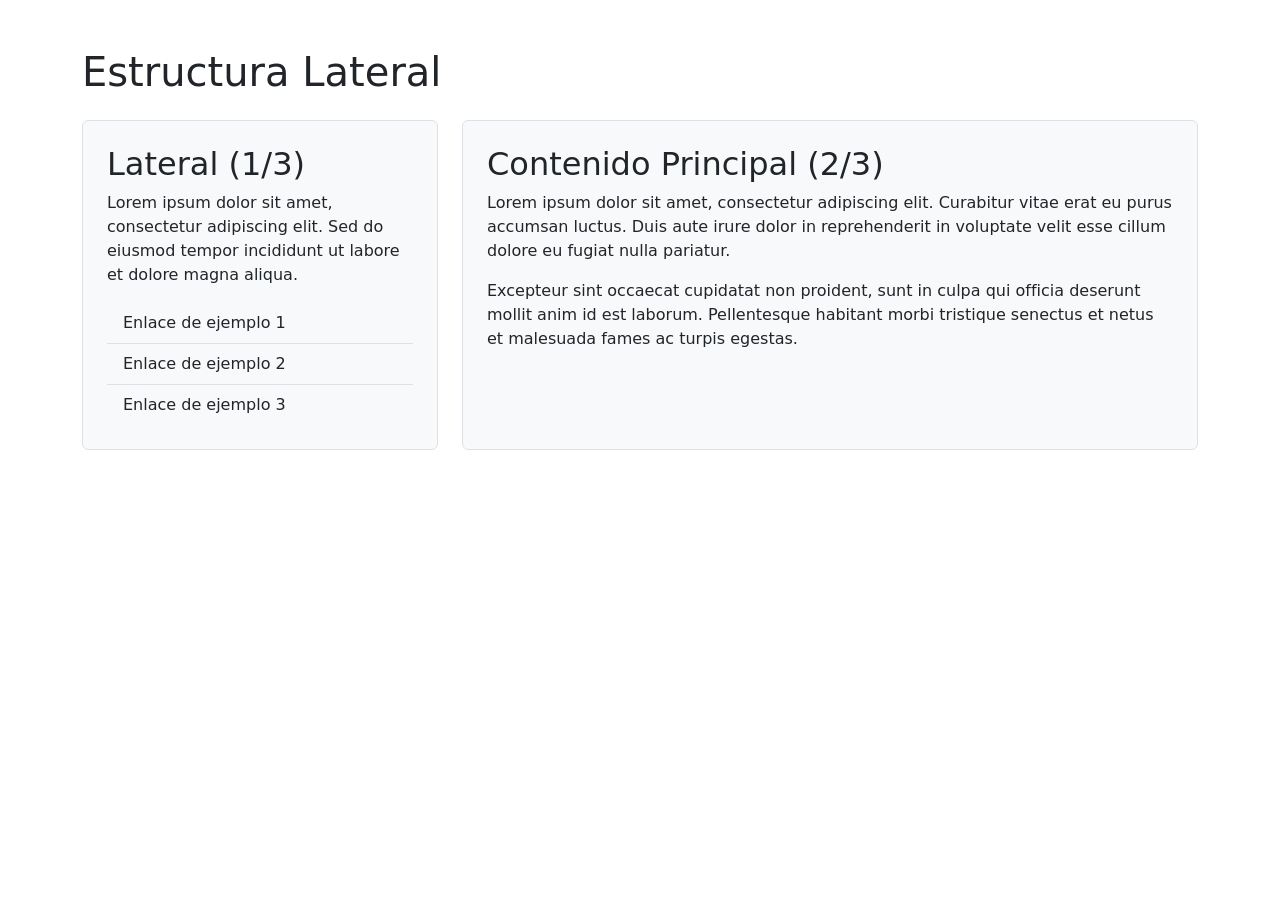
==== ACP/Grid/lateral.html @ 6537dc25 "ACP" ====
<!DOCTYPE html>
<html lang="es">
<head>
    <meta charset="UTF-8">
    <meta name="viewport" content="width=device-width, initial-scale=1.0">
    <title>Estructura Lateral - 1/3 y 2/3</title>

    <!-- Icono de la pestaña -->
    <link rel="icon" type="image/png" href="assets/img/favicon.png">

    <!-- Estilos de Bootstrap -->
    <link href="https://cdn.jsdelivr.net/npm/bootstrap@5.3.3/dist/css/bootstrap.min.css" rel="stylesheet" integrity="sha384-QWTKZyjpPEjISv5WaRU9OFeRpok6YctnYmDr5pNlyT2bRjXh0JMhjY6hW+ALEwIH" crossorigin="anonymous">

    <!-- Mis estilos personalizados -->
    <link rel="stylesheet" href="assets/css/generic.css">
</head>
<body>

    <!-- Contenedor principal -->
    <main class="container my-5">
        <h1 class="mb-4">Estructura Lateral</h1>

        <div class="row g-4">
            <!-- Barra lateral: 1/3 del ancho (4 de 12 columnas) -->
            <aside class="col-md-4">
                <div class="p-4 bg-light border rounded h-100">
                    <h2>Lateral (1/3)</h2>
                    <p>Lorem ipsum dolor sit amet, consectetur adipiscing elit. Sed do eiusmod tempor incididunt ut labore et dolore magna aliqua.</p>
                    <ul class="list-group list-group-flush">
                        <li class="list-group-item bg-transparent">Enlace de ejemplo 1</li>
                        <li class="list-group-item bg-transparent">Enlace de ejemplo 2</li>
                        <li class="list-group-item bg-transparent">Enlace de ejemplo 3</li>
                    </ul>
                </div>
            </aside>

            <!-- Contenido principal: 2/3 del ancho (8 de 12 columnas) -->
            <section class="col-md-8">
                <div class="p-4 bg-light border rounded h-100">
                    <h2>Contenido Principal (2/3)</h2>
                    <p>Lorem ipsum dolor sit amet, consectetur adipiscing elit. Curabitur vitae erat eu purus accumsan luctus. Duis aute irure dolor in reprehenderit in voluptate velit esse cillum dolore eu fugiat nulla pariatur.</p>
                    <p>Excepteur sint occaecat cupidatat non proident, sunt in culpa qui officia deserunt mollit anim id est laborum. Pellentesque habitant morbi tristique senectus et netus et malesuada fames ac turpis egestas.</p>
                </div>
            </section>
        </div>
    </main>

    <!-- Librería JS de Bootstrap -->
    <script src="https://cdn.jsdelivr.net/npm/bootstrap@5.3.3/dist/js/bootstrap.bundle.min.js" integrity="sha384-YvpcrYf0tY3lHB60NNkmXc5s9fDVZLESaAA55NDzOxhy9GkcIdslK1eN7N6jIeHz" crossorigin="anonymous"></script>

    <!-- Mi script JS -->
    <script src="assets/js/master.js"></script>
</body>
</html>
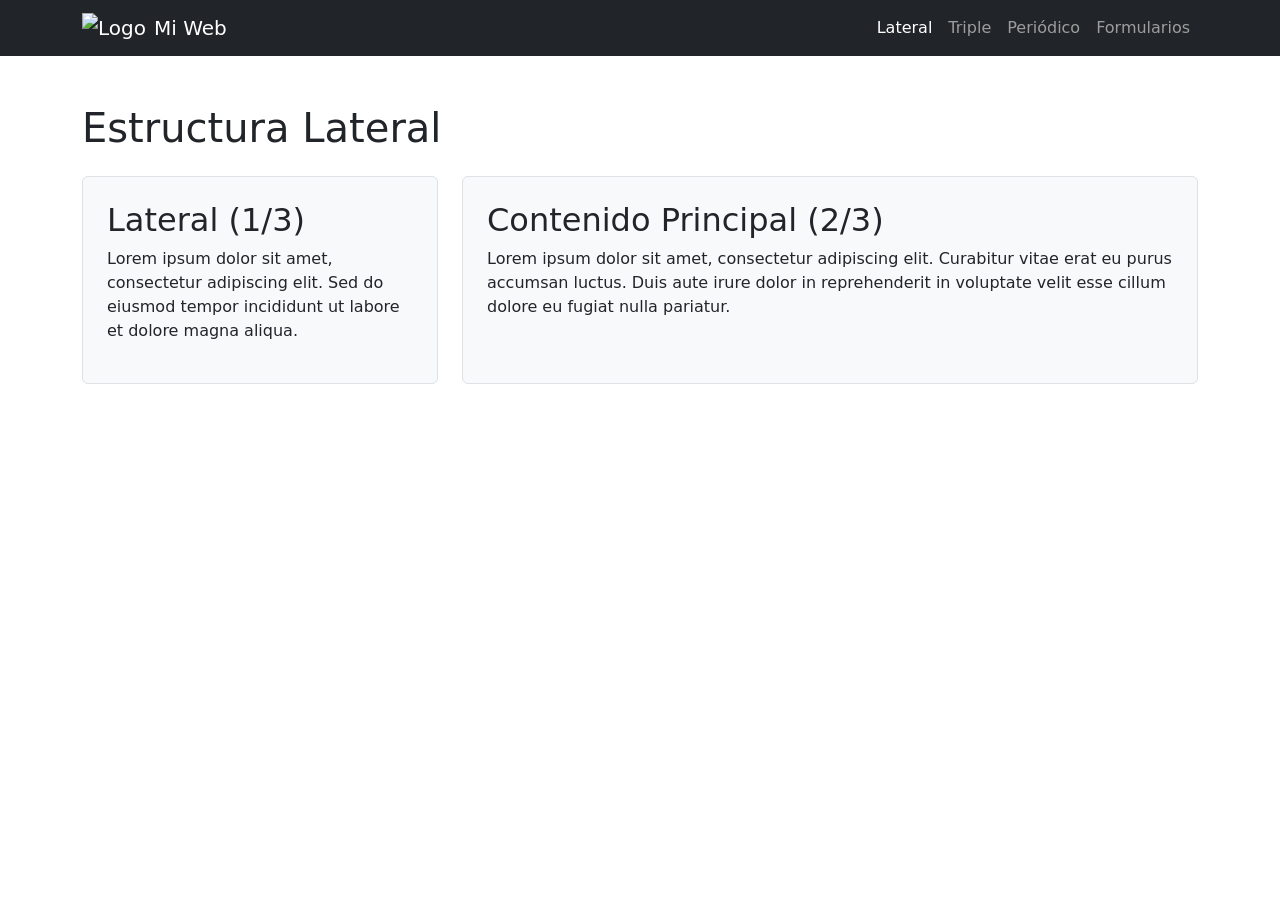
==== commit b2275669: "ACP ejericicio 3" ====
--- a/ACP/Grid/lateral.html
+++ b/ACP/Grid/lateral.html
@@ -3,7 +3,7 @@
 <head>
     <meta charset="UTF-8">
     <meta name="viewport" content="width=device-width, initial-scale=1.0">
-    <title>Estructura Lateral - 1/3 y 2/3</title>
+    <title>Estructura Lateral</title>
 
     <!-- Icono de la pestaña -->
     <link rel="icon" type="image/png" href="assets/img/favicon.png">
@@ -16,30 +16,50 @@
 </head>
 <body>
 
+    <!-- Menú principal de navegación -->
+    <nav class="navbar navbar-expand-lg navbar-dark bg-dark">
+        <div class="container">
+            <span class="navbar-brand d-flex align-items-center gap-2">
+                <img src="assets/img/favicon.png" alt="Logo" class="navbar-brand-icon">
+                <span>Mi Web</span>
+            </span>
+            <button class="navbar-toggler" type="button" data-bs-toggle="collapse" data-bs-target="#navPrincipal" aria-controls="navPrincipal" aria-expanded="false" aria-label="Abrir menú">
+                <span class="navbar-toggler-icon"></span>
+            </button>
+            <div class="collapse navbar-collapse" id="navPrincipal">
+                <ul class="navbar-nav ms-auto">
+                    <!-- Opción activa: sin enlace hacia ninguna URL -->
+                    <li class="nav-item">
+                        <a class="nav-link active" aria-current="page">Lateral</a>
+                    </li>
+                    <li class="nav-item">
+                        <a class="nav-link" href="triple.html">Triple</a>
+                    </li>
+                    <li class="nav-item">
+                        <a class="nav-link" href="periodico.html">Periódico</a>
+                    </li>
+                    <li class="nav-item">
+                        <a class="nav-link" href="formularios.html">Formularios</a>
+                    </li>
+                </ul>
+            </div>
+        </div>
+    </nav>
+
     <!-- Contenedor principal -->
     <main class="container my-5">
         <h1 class="mb-4">Estructura Lateral</h1>
-
         <div class="row g-4">
-            <!-- Barra lateral: 1/3 del ancho (4 de 12 columnas) -->
             <aside class="col-md-4">
                 <div class="p-4 bg-light border rounded h-100">
                     <h2>Lateral (1/3)</h2>
                     <p>Lorem ipsum dolor sit amet, consectetur adipiscing elit. Sed do eiusmod tempor incididunt ut labore et dolore magna aliqua.</p>
-                    <ul class="list-group list-group-flush">
-                        <li class="list-group-item bg-transparent">Enlace de ejemplo 1</li>
-                        <li class="list-group-item bg-transparent">Enlace de ejemplo 2</li>
-                        <li class="list-group-item bg-transparent">Enlace de ejemplo 3</li>
-                    </ul>
                 </div>
             </aside>
-
-            <!-- Contenido principal: 2/3 del ancho (8 de 12 columnas) -->
             <section class="col-md-8">
                 <div class="p-4 bg-light border rounded h-100">
                     <h2>Contenido Principal (2/3)</h2>
                     <p>Lorem ipsum dolor sit amet, consectetur adipiscing elit. Curabitur vitae erat eu purus accumsan luctus. Duis aute irure dolor in reprehenderit in voluptate velit esse cillum dolore eu fugiat nulla pariatur.</p>
-                    <p>Excepteur sint occaecat cupidatat non proident, sunt in culpa qui officia deserunt mollit anim id est laborum. Pellentesque habitant morbi tristique senectus et netus et malesuada fames ac turpis egestas.</p>
                 </div>
             </section>
         </div>
